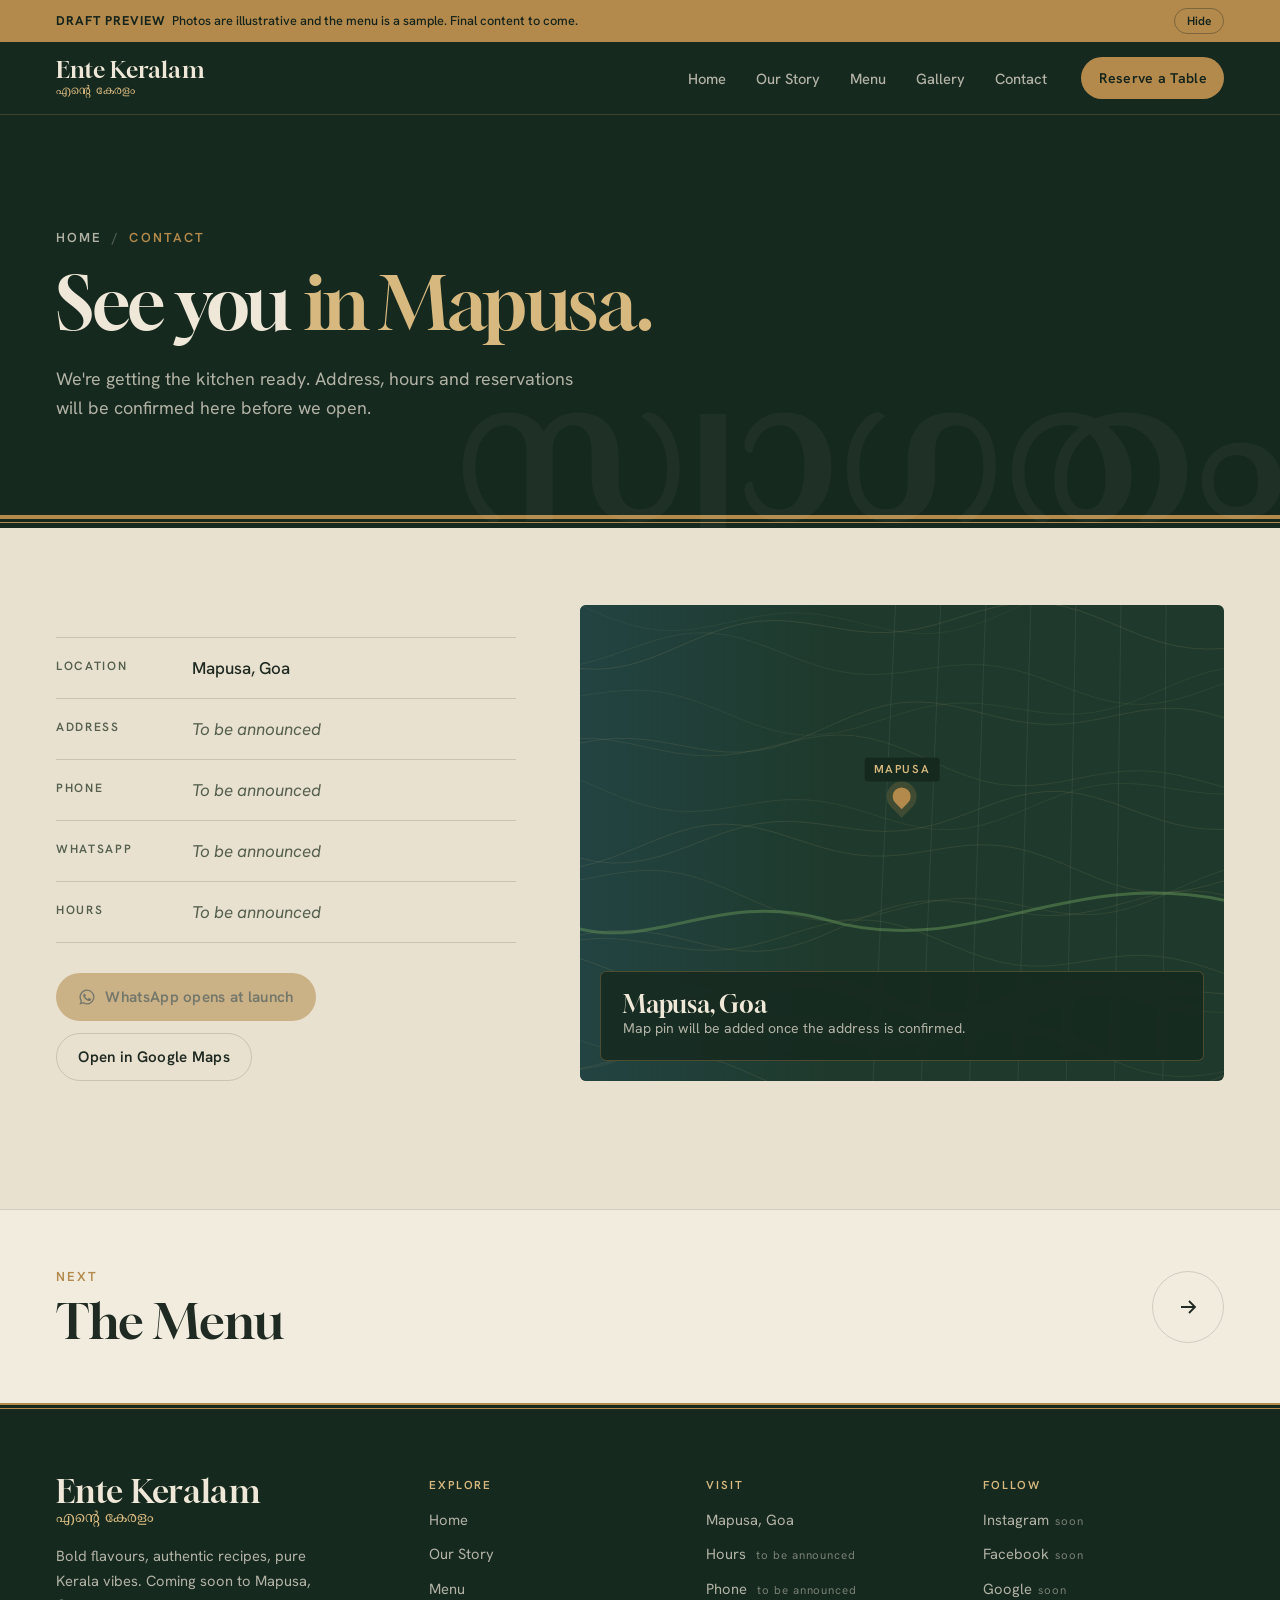
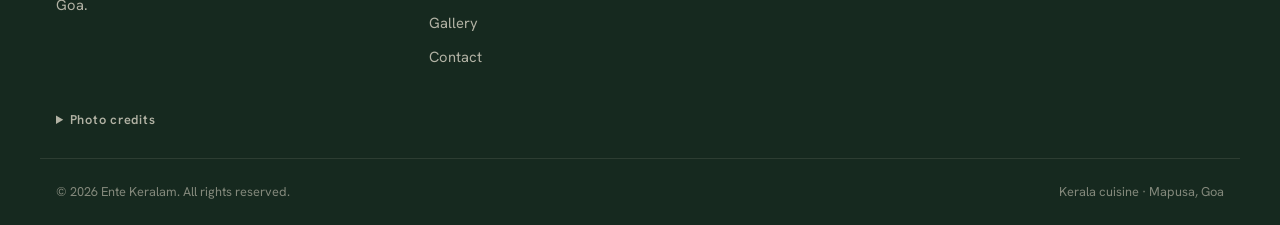
==== contact.html @ 2eb72362 "Split site into separate pages: Home, Story, Menu, Gallery, Contact Follows the navigation in the br" ====
<!doctype html>
<html lang="en">
<head>
<meta charset="utf-8">
<meta name="viewport" content="width=device-width, initial-scale=1, viewport-fit=cover">
<title>Contact · Ente Keralam</title>
<meta name="description" content="Find Ente Keralam in Mapusa, Goa. Address, opening hours and reservations coming soon.">
<meta property="og:title" content="Contact · Ente Keralam">
<meta property="og:description" content="Find Ente Keralam in Mapusa, Goa. Address, opening hours and reservations coming soon.">
<meta property="og:type" content="website">
<meta name="theme-color" content="#16291f">
<link rel="icon" href="data:image/svg+xml,%3Csvg xmlns='http://www.w3.org/2000/svg' viewBox='0 0 64 64'%3E%3Crect width='64' height='64' rx='14' fill='%2316291f'/%3E%3Cpath d='M32 12c5 7 8 12 8 17a8 8 0 0 1-16 0c0-5 3-10 8-17z' fill='%23d7b97f'/%3E%3Crect x='18' y='44' width='28' height='4' rx='2' fill='%23b38a4c'/%3E%3Crect x='24' y='50' width='16' height='3' rx='1.5' fill='%23b38a4c'/%3E%3C/svg%3E">
<link rel="preconnect" href="https://fonts.googleapis.com">
<link rel="preconnect" href="https://fonts.gstatic.com" crossorigin>
<link rel="stylesheet" href="https://fonts.googleapis.com/css2?family=Gloock&family=Hanken+Grotesk:ital,wght@0,400;0,500;0,600;1,400&family=Noto+Serif+Malayalam:wght@400;600&display=swap">

<link rel="stylesheet" href="assets/css/styles.css">
</head>
<body>
<a class="skip" href="#main">Skip to content</a>

<div class="draft-bar" id="draft-bar" hidden>
  <div class="wrap">
    <p><b>Draft preview</b>Photos are illustrative and the menu is a sample. Final content to come.</p>
    <button type="button" id="draft-close">Hide</button>
  </div>
</div>

<header class="site-header">
  <nav class="wrap nav" aria-label="Main">
    <a class="brand" href="index.html" aria-label="Ente Keralam, home">
      <span class="brand-en">Ente Keralam</span>
      <span class="brand-ml" lang="ml">എന്റെ കേരളം</span>
    </a>
    <button class="menu-toggle" type="button" aria-expanded="false" aria-controls="nav-panel" aria-label="Open menu"><span></span></button>
    <div class="nav-panel" id="nav-panel">
      <ul class="nav-links">
        <li><a href="index.html">Home</a></li>
        <li><a href="story.html">Our Story</a></li>
        <li><a href="menu.html">Menu</a></li>
        <li><a href="gallery.html">Gallery</a></li>
        <li><a href="contact.html" aria-current="page">Contact</a></li>
      </ul>
      <a class="btn btn-brass nav-cta js-reserve" href="contact.html">Reserve a Table</a>
    </div>
  </nav>
</header>

<main id="main">

<section class="page-hero" aria-labelledby="page-title">
  <div class="wrap">
    <nav class="crumbs" aria-label="Breadcrumb"><a href="index.html">Home</a><span aria-hidden="true">/</span><span>Contact</span></nav>
    <h1 id="page-title">See you <em>in Mapusa.</em></h1>
    <p class="lede">We're getting the kitchen ready. Address, hours and reservations will be confirmed here before we open.</p>
  </div>
  <div class="ml-mark" aria-hidden="true" lang="ml">സ്വാഗതം</div>
  <div class="kasavu" aria-hidden="true"></div>
</section>

<!-- ================= CONTACT ================= -->
<section class="section menu tight-top" id="contact" aria-labelledby="contact-title">
  <div class="wrap contact-grid">
    <div class="contact-copy reveal">
      <h2 id="contact-title" class="sr-only">Contact details</h2>
      <ul class="facts">
        <li><span class="k">Location</span><span class="v">Mapusa, Goa</span></li>
        <li><span class="k">Address</span><span class="v" data-site="address"></span></li>
        <li><span class="k">Phone</span><span class="v" data-site="phone"></span></li>
        <li><span class="k">WhatsApp</span><span class="v" data-site="whatsappDisplay"></span></li>
        <li><span class="k">Hours</span><span class="v" data-site="hours"></span></li>
      </ul>
      <div class="contact-actions">
        <a class="btn btn-brass" id="wa-btn" href="#contact">
          <svg viewBox="0 0 24 24" fill="currentColor" aria-hidden="true"><path d="M12 2a10 10 0 0 0-8.6 15.1L2 22l5-1.3A10 10 0 1 0 12 2Zm0 18.2a8.2 8.2 0 0 1-4.2-1.2l-.3-.2-3 .8.8-2.9-.2-.3A8.2 8.2 0 1 1 12 20.2Zm4.5-6.1c-.2-.1-1.5-.7-1.7-.8s-.4-.1-.6.1-.7.8-.8 1-.3.2-.5.1a6.7 6.7 0 0 1-3.3-2.9c-.3-.4.3-.4.7-1.4.1-.2 0-.3 0-.4l-.8-1.8c-.2-.5-.4-.4-.6-.4h-.5a1 1 0 0 0-.7.3 3 3 0 0 0-.9 2.2 5.2 5.2 0 0 0 1.1 2.7 11.8 11.8 0 0 0 4.5 4c1.7.7 2.4.8 3.2.6a2.8 2.8 0 0 0 1.8-1.3 2.3 2.3 0 0 0 .2-1.3c-.1-.1-.3-.2-.6-.3Z"/></svg>
          <span id="wa-label">WhatsApp</span></a>
        <a class="btn btn-ink" id="maps-btn" href="#" target="_blank" rel="noopener">Open in Google Maps</a>
      </div>
    </div>

    <div class="map reveal" aria-label="Map placeholder for Mapusa, Goa">
      <canvas id="map-canvas" aria-hidden="true"></canvas>
      <div class="pin" aria-hidden="true"><span>Mapusa</span><i></i></div>
      <div class="map-card">
        <div>
          <h3>Mapusa, Goa</h3>
          <p>Map pin will be added once the address is confirmed.</p>
        </div>
      </div>
    </div>
  </div>
</section>

<nav class="next-page" aria-label="Next page">
  <div class="wrap"><a href="menu.html"><span><small>Next</small><strong>The Menu</strong></span><span class="arrow"><svg viewBox="0 0 24 24" fill="none" stroke="currentColor" stroke-width="1.8" aria-hidden="true"><path d="M5 12h14M13 6l6 6-6 6"/></svg></span></a></div>
</nav>

</main>

<nav class="action-bar" aria-label="Quick actions">
  <a href="menu.html"><svg viewBox="0 0 24 24" fill="none" stroke="currentColor" stroke-width="1.7" aria-hidden="true"><path d="M5 4h14v16H5zM9 8h6M9 12h6M9 16h4"/></svg>Menu</a>
  <a id="ab-maps" href="contact.html" target="_blank" rel="noopener"><svg viewBox="0 0 24 24" fill="none" stroke="currentColor" stroke-width="1.7" aria-hidden="true"><path d="M12 21s7-6.2 7-12a7 7 0 0 0-14 0c0 5.8 7 12 7 12z"/><circle cx="12" cy="9" r="2.5"/></svg>Directions</a>
  <a id="ab-reserve" class="primary" href="contact.html"><svg viewBox="0 0 24 24" fill="none" stroke="currentColor" stroke-width="1.7" aria-hidden="true"><path d="M7 3v3M17 3v3M4 8h16M5 5h14v15H5z"/></svg>Reserve</a>
</nav>

<!-- ================= FOOTER ================= -->
<footer class="footer">
  <div class="kasavu thin" aria-hidden="true"></div>
  <div class="wrap footer-grid">
    <div class="footer-brand">
      <span class="brand"><span class="brand-en">Ente Keralam</span><span class="brand-ml" lang="ml">എന്റെ കേരളം</span></span>
      <p class="tagline">Bold flavours, authentic recipes, pure Kerala vibes. Coming soon to Mapusa, Goa.</p>
    </div>
    <div>
      <h4>Explore</h4>
      <ul>
        <li><a href="index.html">Home</a></li>
        <li><a href="story.html">Our Story</a></li>
        <li><a href="menu.html">Menu</a></li>
        <li><a href="gallery.html">Gallery</a></li>
        <li><a href="contact.html">Contact</a></li>
      </ul>
    </div>
    <div>
      <h4>Visit</h4>
      <ul>
        <li>Mapusa, Goa</li>
        <li data-site="hoursShort"></li>
        <li data-site="phoneShort"></li>
      </ul>
    </div>
    <div>
      <h4>Follow</h4>
      <ul id="social-list"></ul>
    </div>
  </div>
  <div class="wrap">
    <details class="credits">
      <summary>Photo credits</summary>
      <p>Photographs from Wikimedia Commons, used under the licences shown. They illustrate Kerala cuisine and are not photographs of Ente Keralam's own food or premises.</p>
      <ul id="credits-list"></ul>
    </details>
  </div>
  <div class="wrap footer-base">
    <span>© <span id="year"></span> Ente Keralam. All rights reserved.</span>
    <span>Kerala cuisine · Mapusa, Goa</span>
  </div>
</footer>

<script src="assets/js/content.js"></script>
<script src="assets/js/main.js"></script>
</body>
</html>
---- assets/css/styles.css ----
/* Ente Keralam — shared styles for every page */
/* Base reset */
html{-webkit-text-size-adjust:100%;text-size-adjust:100%}
body{margin:0}
[hidden]{display:none!important}
img{max-width:100%;height:auto}

/* Layout concept: a kasavu-bordered ledger — deep forest bands bookend coconut-cream editorial pages,
   gold kasavu stripes mark every threshold, Malayalam script carries the brand voice. */
:root{
  --forest:#16291f;      /* deep forest, used for bands in both themes */
  --forest-2:#1f3a2c;
  --leaf:#3e6a3c;        /* banana leaf */
  --brass:#b38a4c;       /* antique brass / kasavu gold */
  --brass-soft:#d7b97f;
  --teak:#5b3d29;        /* wooden craftsmanship */
  --paper:#f2ecdf;       /* coconut cream */
  --paper-2:#e9e1cf;
  --ink:#1f2a22;
  --ink-soft:#56604f;
  --line:rgba(31,42,34,.16);
  --on-forest:#efe8d8;
  --on-forest-soft:rgba(239,232,216,.72);
  --card:#f8f4ea;

  --f-display:"Gloock","Iowan Old Style","Palatino Linotype",Georgia,serif;
  --f-body:"Hanken Grotesk","Segoe UI",system-ui,-apple-system,sans-serif;
  --f-ml:"Noto Serif Malayalam","Manjari","Kartika",serif;

  --s-1:clamp(2.6rem,6.4vw,5.6rem);  /* hero */
  --s-2:clamp(2rem,4.2vw,3.4rem);    /* section title */
  --s-3:clamp(1.3rem,2vw,1.6rem);    /* sub title */
  --s-body:1.0625rem;
  --s-small:.8125rem;

  --gutter:max(16px,env(safe-area-inset-left,0px));
  --gutter-r:max(16px,env(safe-area-inset-right,0px));
  --wrap:1200px;
  --ease:cubic-bezier(.2,.7,.2,1);
}
@media (prefers-color-scheme:dark){
  :root:not([data-theme="light"]){
    --forest:#0f1d16; --forest-2:#17291f; --leaf:#5f8c55; --brass:#c9a265; --brass-soft:#e0c48e; --teak:#c39a78;
    --paper:#141a15; --paper-2:#1a221b; --ink:#ece5d4; --ink-soft:#a8ad9c; --line:rgba(236,229,212,.14);
    --on-forest:#efe8d8; --on-forest-soft:rgba(239,232,216,.7); --card:#1b231c; color-scheme:dark;
  }
}
:root[data-theme="dark"]{
  --forest:#0f1d16; --forest-2:#17291f; --leaf:#5f8c55; --brass:#c9a265; --brass-soft:#e0c48e; --teak:#c39a78;
  --paper:#141a15; --paper-2:#1a221b; --ink:#ece5d4; --ink-soft:#a8ad9c; --line:rgba(236,229,212,.14);
  --on-forest:#efe8d8; --on-forest-soft:rgba(239,232,216,.7); --card:#1b231c; color-scheme:dark;
}

*,*::before,*::after{box-sizing:border-box}
html{scroll-behavior:smooth;scroll-padding-top:84px}
body{background:var(--paper);color:var(--ink);font-family:var(--f-body);font-size:var(--s-body);line-height:1.65;-webkit-font-smoothing:antialiased;overflow-x:hidden}
body::before{content:"";position:fixed;inset:0 0 auto;height:env(safe-area-inset-top,0px);z-index:60;background:var(--forest)}
h1,h2,h3{font-family:var(--f-display);font-weight:400;line-height:1.05;margin:0;text-wrap:balance;letter-spacing:-.01em}
p{margin:0}
a{color:inherit}
img{display:block;max-width:100%}
:focus-visible{outline:2px solid var(--brass);outline-offset:3px;border-radius:2px}
.wrap{max-width:var(--wrap);margin-inline:auto;padding-left:var(--gutter);padding-right:var(--gutter-r)}
.ml{font-family:var(--f-ml)}
.eyebrow{font-size:var(--s-small);letter-spacing:.16em;text-transform:uppercase;font-weight:600;color:var(--brass)}
.skip{position:absolute;left:-999px;top:8px;background:var(--brass);color:var(--forest);padding:8px 14px;z-index:100}
.skip:focus{left:16px}

/* Kasavu: the gold border of Kerala's handwoven mundu, used as the threshold device */
.kasavu{height:16px;background:
  linear-gradient(to bottom,transparent 0 3px,var(--brass) 3px 7px,transparent 7px 10px,var(--brass) 10px 11px,transparent 11px)}
.kasavu.thin{height:8px;background:linear-gradient(to bottom,var(--brass) 0 2px,transparent 2px 5px,var(--brass) 5px 6px,transparent 6px)}

/* Buttons */
.btn{display:inline-flex;align-items:center;gap:.6em;min-height:48px;padding:.75em 1.4em;border-radius:999px;font:600 .95rem/1 var(--f-body);letter-spacing:.02em;text-decoration:none;border:1px solid transparent;cursor:pointer;transition:background .25s var(--ease),color .25s var(--ease),border-color .25s var(--ease),transform .25s var(--ease)}
.btn svg{width:18px;height:18px;flex:none}
.btn-brass{background:var(--brass);color:#14231b}
.btn-brass:hover{background:var(--brass-soft)}
.btn-ghost{border-color:rgba(239,232,216,.38);color:var(--on-forest)}
.btn-ghost:hover{border-color:var(--brass-soft);color:var(--brass-soft)}
.btn-ink{border-color:var(--line);color:var(--ink)}
.btn-ink:hover{border-color:var(--brass);color:var(--brass)}
.btn:active{transform:translateY(1px)}

/* ---------- Header ---------- */
.site-header{position:sticky;top:env(safe-area-inset-top,0px);z-index:50;background:var(--forest);color:var(--on-forest);border-bottom:1px solid rgba(179,138,76,.25)}
.nav{display:flex;align-items:center;justify-content:space-between;gap:24px;min-height:72px}
.brand{display:flex;flex-direction:column;text-decoration:none;line-height:1}
.brand-en{font-family:var(--f-display);font-size:1.45rem;letter-spacing:.01em}
.brand-ml{font-family:var(--f-ml);font-size:.72rem;color:var(--brass-soft);margin-top:5px;letter-spacing:.02em}
.nav-links{display:flex;align-items:center;gap:30px;list-style:none;margin:0;padding:0}
.nav-links a{text-decoration:none;font-size:.92rem;font-weight:500;color:var(--on-forest-soft);position:relative;padding-block:6px;transition:color .2s}
.nav-links a::after{content:"";position:absolute;left:0;right:0;bottom:0;height:1px;background:var(--brass);transform:scaleX(0);transform-origin:left;transition:transform .3s var(--ease)}
.nav-links a:hover,.nav-links a[aria-current="true"]{color:var(--on-forest)}
.nav-links a:hover::after,.nav-links a[aria-current="true"]::after{transform:scaleX(1)}
.nav-cta{min-height:42px;padding:.6em 1.15em;font-size:.88rem}
.menu-toggle{display:none;background:none;border:1px solid rgba(239,232,216,.3);color:var(--on-forest);width:46px;height:46px;border-radius:50%;cursor:pointer;align-items:center;justify-content:center}
.menu-toggle span,.menu-toggle span::before,.menu-toggle span::after{display:block;width:18px;height:1.5px;background:currentColor;position:relative;transition:transform .3s var(--ease),background .2s}
.menu-toggle span::before,.menu-toggle span::after{content:"";position:absolute;left:0}
.menu-toggle span::before{top:-6px}.menu-toggle span::after{top:6px}
.menu-toggle[aria-expanded="true"] span{background:transparent}
.menu-toggle[aria-expanded="true"] span::before{transform:translateY(6px) rotate(45deg)}
.menu-toggle[aria-expanded="true"] span::after{transform:translateY(-6px) rotate(-45deg)}

@media (max-width:900px){
  .menu-toggle{display:inline-flex}
  .nav-panel{position:fixed;inset:calc(72px + env(safe-area-inset-top,0px)) 0 auto 0;background:var(--forest);padding:12px var(--gutter-r) 28px var(--gutter);border-bottom:1px solid rgba(179,138,76,.3);transform:translateY(-8px);opacity:0;visibility:hidden;transition:opacity .25s var(--ease),transform .25s var(--ease),visibility 0s .25s}
  .nav-panel.open{opacity:1;transform:none;visibility:visible;transition:opacity .25s var(--ease),transform .25s var(--ease)}
  .nav-links{flex-direction:column;align-items:stretch;gap:0}
  .nav-links a{display:block;font-family:var(--f-display);font-size:1.6rem;color:var(--on-forest);padding-block:12px;border-bottom:1px solid rgba(239,232,216,.1)}
  .nav-links a::after{display:none}
  .nav-panel .nav-cta{margin-top:20px;width:100%;justify-content:center;min-height:52px;font-size:1rem}
}
@media (min-width:901px){.nav-panel{display:flex;align-items:center;gap:34px}}

/* ---------- Photo plates (art-directed placeholders → real photos) ---------- */
.photo{position:relative;overflow:hidden;background:var(--tone,var(--forest-2));isolation:isolate;max-width:100%}
.photo img{width:100%;height:100%;object-fit:cover;transition:transform 1.2s var(--ease)}
.photo.is-plate::before{content:"";position:absolute;inset:0;z-index:-1;background:
  radial-gradient(120% 90% at var(--lx,30%) var(--ly,25%),rgba(255,236,200,.28),transparent 55%),
  radial-gradient(90% 80% at 85% 100%,rgba(0,0,0,.35),transparent 60%),
  var(--tone,var(--forest-2))}
.photo.is-plate::after{content:"";position:absolute;inset:0;z-index:-1;opacity:.35;mix-blend-mode:overlay;background-image:url("data:image/svg+xml,%3Csvg xmlns='http://www.w3.org/2000/svg' width='180' height='180'%3E%3Cfilter id='n'%3E%3CfeTurbulence type='fractalNoise' baseFrequency='.8' numOctaves='3' stitchTiles='stitch'/%3E%3C/filter%3E%3Crect width='100%25' height='100%25' filter='url(%23n)'/%3E%3C/svg%3E")}
.plate-label{position:absolute;inset:auto 0 0 0;padding:14px 16px;display:flex;flex-direction:column;gap:2px;color:rgba(250,244,230,.92);background:linear-gradient(to top,rgba(10,16,12,.55),transparent)}
.plate-label b{font:600 .66rem/1.2 var(--f-body);letter-spacing:.18em;text-transform:uppercase;color:var(--brass-soft)}
.plate-label span{font-size:.84rem;line-height:1.35;max-width:34ch}
.plate-mark{position:absolute;top:14px;left:16px;font-family:var(--f-ml);font-size:clamp(1.8rem,5vw,3rem);color:rgba(250,240,215,.16);line-height:1}
.t-leaf{--tone:#2f5a2e}.t-curry{--tone:#9a6a22}.t-brass{--tone:#7a5a2c}.t-teak{--tone:#4a2f1f}.t-sea{--tone:#24474a}.t-rice{--tone:#a39675}.t-ember{--tone:#7c3b1e}.t-night{--tone:#1b2c22}

/* ---------- Hero ---------- */
.hero{background:var(--forest);color:var(--on-forest);position:relative;overflow:hidden}
.hero-grid{display:grid;grid-template-columns:1.05fr .95fr;gap:clamp(32px,5vw,72px);align-items:center;padding-block:clamp(48px,8vw,104px) clamp(56px,8vw,96px)}
.hero-copy{min-width:0;position:relative;z-index:2}
.status{display:inline-flex;align-items:center;gap:10px;padding:8px 14px 8px 12px;border:1px solid rgba(179,138,76,.45);border-radius:999px;font-size:.8rem;letter-spacing:.12em;text-transform:uppercase;font-weight:600;color:var(--brass-soft)}
.flame{width:8px;height:8px;border-radius:50%;background:var(--brass-soft);box-shadow:0 0 0 0 rgba(215,185,127,.6);animation:flicker 2.6s ease-in-out infinite}
@keyframes flicker{0%,100%{box-shadow:0 0 0 0 rgba(215,185,127,.55)}50%{box-shadow:0 0 0 7px rgba(215,185,127,0)}}
.hero h1{font-size:var(--s-1);margin-top:28px;letter-spacing:-.02em}
.hero h1 em{font-style:normal;color:var(--brass-soft);display:block}
.hero-lede{margin-top:24px;font-size:clamp(1.05rem,1.4vw,1.2rem);color:var(--on-forest-soft);max-width:44ch}
.hero-ctas{display:flex;flex-wrap:wrap;gap:12px;margin-top:34px}
.hero-ml{position:absolute;right:-.06em;bottom:-.18em;font-family:var(--f-ml);font-weight:600;font-size:clamp(5rem,17vw,15rem);line-height:1;color:rgba(239,232,216,.04);white-space:nowrap;pointer-events:none;z-index:1;user-select:none}
.hero-art{position:relative;min-width:0;z-index:2;padding-bottom:12%}
.hero-art .main{aspect-ratio:4/5;border-radius:999px 999px 6px 6px;box-shadow:0 30px 60px -30px rgba(0,0,0,.6)}
.arch-line{position:absolute;inset:-12px -12px calc(12% - 12px) -12px;border:1px solid rgba(179,138,76,.5);border-radius:999px 999px 10px 10px;pointer-events:none}
.hero-art .inset{position:absolute;left:-14%;bottom:0;width:46%;aspect-ratio:1;border-radius:50%;border:6px solid var(--forest);box-shadow:0 20px 40px -20px rgba(0,0,0,.6)}
.hero-art .inset .plate-label{padding:10px 12px 22%;text-align:center;align-items:center;background:none}
.hero-art .inset .plate-label span{font-size:.74rem}
.hero-note{display:flex;gap:28px;flex-wrap:wrap;margin-top:44px;padding-top:22px;border-top:1px solid rgba(239,232,216,.12);font-size:.88rem;color:var(--on-forest-soft)}
.hero-note strong{display:block;font-weight:600;color:var(--on-forest);font-size:.95rem}

/* ---------- Launch band ---------- */
.band{background:var(--forest-2);color:var(--on-forest)}
.band .wrap{display:flex;flex-wrap:wrap;align-items:baseline;justify-content:space-between;gap:12px 32px;padding-block:26px}
.band p{font-family:var(--f-display);font-size:clamp(1.25rem,2.4vw,1.9rem);line-height:1.2}
.band p span{color:var(--brass-soft)}
.band small{font-size:.8rem;letter-spacing:.16em;text-transform:uppercase;color:var(--on-forest-soft)}

/* ---------- Sections ---------- */
section{position:relative}
.section{padding-block:clamp(72px,10vw,136px)}
.section-head{display:grid;grid-template-columns:minmax(0,1fr) minmax(0,1fr);gap:20px 48px;align-items:end;margin-bottom:clamp(36px,5vw,64px)}
.section-head h2{font-size:var(--s-2);margin-top:14px}
.section-head p{color:var(--ink-soft);max-width:50ch}

/* Story */
.story-grid{display:grid;grid-template-columns:minmax(0,5fr) minmax(0,6fr);gap:clamp(32px,6vw,96px);align-items:start}
.story-art{position:relative}
.story-art .tall{aspect-ratio:3/4;border-radius:4px}
.story-art .small{position:absolute;right:-10%;bottom:-8%;width:52%;aspect-ratio:1;border-radius:4px;border:8px solid var(--paper)}
.story-copy{min-width:0;padding-top:clamp(0px,3vw,40px)}
.meaning{display:grid;grid-template-columns:auto 1fr;gap:6px 22px;align-items:baseline;padding:22px 0;border-block:1px solid var(--line);margin-block:28px 32px}
.meaning .ml{font-size:clamp(1.8rem,3.4vw,2.6rem);color:var(--leaf);line-height:1.3;grid-row:span 2}
.meaning .pron{font-family:var(--f-display);font-size:1.25rem}
.meaning .gloss{font-size:.9rem;color:var(--ink-soft)}
.story-copy h2{font-size:var(--s-2);margin-top:14px}
.story-copy .lead{font-family:var(--f-display);font-size:clamp(1.25rem,1.9vw,1.55rem);line-height:1.35;max-width:32ch}
.story-copy p + p{margin-top:16px}
.story-copy .body{color:var(--ink-soft);max-width:58ch}
.pending{display:flex;gap:12px;align-items:flex-start;margin-top:30px;padding:16px 18px;background:var(--paper-2);border-radius:6px;font-size:.9rem;color:var(--ink-soft);max-width:58ch}
.pending::before{content:"";flex:none;width:8px;height:8px;margin-top:8px;border-radius:50%;background:var(--brass)}

/* Menu */
.menu{background:var(--paper-2)}
.notice{display:inline-flex;align-items:center;gap:10px;font-size:.82rem;font-weight:600;letter-spacing:.06em;color:var(--teak);border:1px dashed color-mix(in srgb,var(--teak) 55%,transparent);border-radius:999px;padding:7px 14px;margin-top:18px}
.tabs{display:flex;gap:6px;overflow-x:auto;scrollbar-width:none;padding-bottom:2px;margin-bottom:36px;border-bottom:1px solid var(--line)}
.tabs::-webkit-scrollbar{display:none}
.tab{flex:none;background:none;border:0;border-bottom:2px solid transparent;margin-bottom:-1px;padding:12px 16px 14px;font:500 1rem/1 var(--f-body);color:var(--ink-soft);cursor:pointer;transition:color .2s,border-color .2s;white-space:nowrap}
.tab:hover{color:var(--ink)}
.tab[aria-selected="true"]{color:var(--ink);border-bottom-color:var(--brass);font-weight:600}
.tab-intro{font-family:var(--f-display);font-size:var(--s-3);margin-bottom:24px;max-width:46ch}
.dish-grid{display:grid;grid-template-columns:repeat(3,minmax(0,1fr));gap:clamp(16px,2.4vw,28px)}
.dish{background:var(--card);border-radius:6px;overflow:hidden;display:flex;flex-direction:column;transition:transform .4s var(--ease),box-shadow .4s var(--ease)}
.dish:hover{transform:translateY(-4px);box-shadow:0 24px 40px -28px rgba(30,25,15,.45)}
.dish:hover .photo img{transform:scale(1.04)}
.dish .photo{aspect-ratio:4/3}
.dish .plate-label span{font-size:.78rem}
.dish-body{padding:20px 22px 22px;display:flex;flex-direction:column;gap:8px;flex:1}
.dish-top{display:flex;justify-content:space-between;align-items:baseline;gap:12px}
.dish h3{font-size:1.35rem}
.price{font-variant-numeric:tabular-nums;font-weight:600;color:var(--teak);white-space:nowrap}
.dish p{font-size:.94rem;color:var(--ink-soft)}
.tags{display:flex;gap:6px;flex-wrap:wrap;margin-top:auto;padding-top:10px}
.tag{font-size:.7rem;font-weight:600;letter-spacing:.1em;text-transform:uppercase;padding:4px 9px;border-radius:999px;border:1px solid var(--line);color:var(--ink-soft)}
.tag.sample{border-color:color-mix(in srgb,var(--brass) 60%,transparent);color:var(--teak)}
.tag.veg{color:var(--leaf);border-color:color-mix(in srgb,var(--leaf) 50%,transparent)}
.menu-foot{display:flex;flex-wrap:wrap;gap:16px 28px;align-items:center;justify-content:space-between;margin-top:44px;padding-top:24px;border-top:1px solid var(--line);font-size:.92rem;color:var(--ink-soft)}

/* Experience */
.exp{background:var(--forest);color:var(--on-forest)}
.exp .section-head p{color:var(--on-forest-soft)}
.exp-grid{display:grid;grid-template-columns:repeat(12,minmax(0,1fr));gap:clamp(16px,2.4vw,28px)}
.exp-item{grid-column:span 3;display:flex;flex-direction:column;gap:18px;min-width:0}
.exp-item:nth-child(even){margin-top:clamp(0px,6vw,72px)}
.exp-item .photo{aspect-ratio:3/4;border-radius:4px}
.exp-item h3{font-size:1.45rem;color:var(--on-forest)}
.exp-item p{font-size:.95rem;color:var(--on-forest-soft)}
.exp-item .ml{font-size:.95rem;color:var(--brass-soft);display:block;margin-bottom:4px}

/* Gallery */
.gallery-grid{display:grid;grid-template-columns:repeat(6,minmax(0,1fr));grid-auto-rows:clamp(120px,15vw,200px);gap:clamp(10px,1.4vw,16px)}
.g{border-radius:4px;cursor:default}
.g.has-img{cursor:zoom-in}
.g .photo{width:100%;height:100%}
.g:hover .photo img{transform:scale(1.04)}
.g1{grid-column:span 3;grid-row:span 2}.g2{grid-column:span 3}.g3{grid-column:span 2}.g4{grid-column:span 1}
.g5{grid-column:span 2;grid-row:span 2}.g6{grid-column:span 2}.g7{grid-column:span 2;grid-row:span 2}.g8{grid-column:span 2}
.g button{all:unset;cursor:zoom-in;display:block;width:100%;height:100%;border-radius:4px;overflow:hidden}
.g button:focus-visible{outline:2px solid var(--brass);outline-offset:3px}
.lightbox{position:fixed;inset:0;z-index:90;background:rgba(10,16,12,.92);display:flex;align-items:center;justify-content:center;padding:max(24px,env(safe-area-inset-top,0px)) max(16px,env(safe-area-inset-right,0px)) max(24px,env(safe-area-inset-bottom,0px)) max(16px,env(safe-area-inset-left,0px))}
.lightbox img{max-height:86vh;width:auto;border-radius:4px}
.lightbox-close{position:absolute;top:calc(16px + env(safe-area-inset-top,0px));right:calc(16px + env(safe-area-inset-right,0px));background:none;border:1px solid rgba(255,255,255,.35);color:#fff;border-radius:999px;padding:10px 16px;cursor:pointer;font:600 .85rem var(--f-body)}

/* Contact */
.contact-grid{display:grid;grid-template-columns:minmax(0,5fr) minmax(0,7fr);gap:clamp(28px,5vw,72px);align-items:stretch}
.contact-copy h2{font-size:var(--s-2);margin-top:14px}
.contact-copy>p{color:var(--ink-soft);margin-top:18px;max-width:44ch}
.facts{list-style:none;margin:32px 0 0;padding:0;display:grid}
.facts li{display:grid;grid-template-columns:120px minmax(0,1fr);gap:16px;padding:16px 0;border-top:1px solid var(--line)}
.facts li:last-child{border-bottom:1px solid var(--line)}
.facts dt,.facts .k{font-size:.75rem;letter-spacing:.14em;text-transform:uppercase;font-weight:600;color:var(--ink-soft);padding-top:3px}
.facts .v{font-weight:500}
.facts .tba{color:var(--ink-soft);font-weight:400;font-style:italic}
.contact-actions{display:flex;flex-wrap:wrap;gap:12px;margin-top:30px}
.contact-actions .btn-brass{color:#14231b}
.map{position:relative;border-radius:6px;overflow:hidden;min-height:380px;background:var(--forest-2);color:var(--on-forest);display:flex;flex-direction:column;justify-content:flex-end}
.map canvas{position:absolute;inset:0;width:100%;height:100%}
.map-card{position:relative;margin:20px;padding:20px 22px;background:color-mix(in srgb,var(--forest) 88%,transparent);backdrop-filter:blur(4px);border:1px solid rgba(179,138,76,.35);border-radius:6px;display:flex;flex-wrap:wrap;gap:14px 24px;align-items:center;justify-content:space-between}
.map-card h3{font-size:1.5rem}
.map-card p{font-size:.88rem;color:var(--on-forest-soft)}
.pin{position:absolute;left:50%;top:42%;transform:translate(-50%,-100%);display:flex;flex-direction:column;align-items:center;gap:6px;pointer-events:none}
.pin i{width:18px;height:18px;border-radius:50% 50% 50% 0;transform:rotate(-45deg);background:var(--brass);box-shadow:0 0 0 6px rgba(179,138,76,.22)}
.pin span{font:600 .72rem/1 var(--f-body);letter-spacing:.14em;text-transform:uppercase;background:var(--forest);padding:6px 9px;border-radius:3px;color:var(--brass-soft)}

/* Footer */
.footer{background:var(--forest);color:var(--on-forest-soft);font-size:.92rem}
.footer-grid{display:grid;grid-template-columns:minmax(0,1.4fr) repeat(3,minmax(0,1fr));gap:36px;padding-block:64px 40px}
.footer .brand-en{font-size:2rem;color:var(--on-forest)}
.footer .brand-ml{font-size:.9rem}
.footer h4{margin:0 0 14px;font-size:.72rem;letter-spacing:.16em;text-transform:uppercase;color:var(--brass-soft);font-weight:600}
.footer ul{list-style:none;margin:0;padding:0;display:grid;gap:10px}
.footer a{text-decoration:none;transition:color .2s}
.footer a:hover{color:var(--on-forest)}
.footer .tagline{margin-top:18px;max-width:34ch}
.soon{font-size:.72rem;letter-spacing:.08em;color:rgba(239,232,216,.45);margin-left:6px}
.credits{padding-block:0 28px;font-size:.8rem;color:rgba(239,232,216,.55)}
.credits summary{cursor:pointer;color:var(--on-forest-soft);font-weight:600;letter-spacing:.06em;width:max-content;max-width:100%}
.credits summary:hover{color:var(--on-forest)}
.credits p{margin-top:12px;max-width:70ch}
.credits ul{list-style:none;margin:12px 0 0;padding:0;columns:2 320px;column-gap:32px}
.credits li{break-inside:avoid;padding-block:3px;overflow-wrap:anywhere}
.credits a{text-decoration:underline;text-decoration-color:rgba(239,232,216,.25);text-underline-offset:2px}
.footer-base{display:flex;flex-wrap:wrap;gap:12px 24px;justify-content:space-between;padding-block:22px;border-top:1px solid rgba(239,232,216,.1);font-size:.8rem;color:rgba(239,232,216,.5)}


/* Draft ribbon (turn off with SITE.draft = false) */
.draft-bar{background:var(--brass);color:#14231b;font-size:.8rem;font-weight:500}
.draft-bar .wrap{display:flex;align-items:center;justify-content:space-between;gap:12px;padding-block:8px}
.draft-bar b{font-weight:700;letter-spacing:.08em;text-transform:uppercase;margin-right:6px}
.draft-bar button{flex:none;background:none;border:1px solid rgba(20,35,27,.35);border-radius:999px;padding:4px 12px;font:600 .75rem var(--f-body);color:inherit;cursor:pointer}

/* Dish-name marquee */
.marquee{background:var(--forest);color:var(--on-forest);overflow:hidden;border-top:1px solid rgba(239,232,216,.08);padding-block:18px}
.marquee-track{display:flex;width:max-content;animation:marquee 60s linear infinite}
.marquee:hover .marquee-track{animation-play-state:paused}
.marquee-group{display:flex;align-items:baseline;flex:none}
.marquee-group span{font-family:var(--f-display);font-size:clamp(1.15rem,2vw,1.5rem);padding-inline:22px;white-space:nowrap}
.marquee-group .ml{font-family:var(--f-ml);color:var(--brass-soft);font-size:clamp(1rem,1.7vw,1.25rem)}
.marquee-group i{width:6px;height:6px;border-radius:50%;background:var(--brass);align-self:center;flex:none}
@keyframes marquee{to{transform:translateX(-50%)}}

/* Menu toolbar + veg filter */
.menu-bar{display:flex;align-items:flex-end;gap:16px 24px;flex-wrap:wrap;border-bottom:1px solid var(--line);margin-bottom:36px}
.menu-bar .tabs{border-bottom:0;margin-bottom:0;flex:1 1 420px;min-width:0}
.veg-toggle{display:inline-flex;align-items:center;gap:10px;padding:10px 0 14px;font-size:.9rem;font-weight:500;color:var(--ink-soft);cursor:pointer;user-select:none}
.veg-toggle input{position:absolute;opacity:0;pointer-events:none}
.veg-toggle .sw{width:40px;height:22px;border-radius:999px;background:var(--line);position:relative;transition:background .25s var(--ease);flex:none}
.veg-toggle .sw::after{content:"";position:absolute;top:3px;left:3px;width:16px;height:16px;border-radius:50%;background:var(--card);box-shadow:0 1px 3px rgba(0,0,0,.25);transition:transform .25s var(--ease)}
.veg-toggle input:checked + .sw{background:var(--leaf)}
.veg-toggle input:checked + .sw::after{transform:translateX(18px)}
.veg-toggle input:focus-visible + .sw{outline:2px solid var(--brass);outline-offset:3px}
.veg-mark{display:inline-grid;place-items:center;width:14px;height:14px;border:1.5px solid var(--leaf);border-radius:2px;flex:none}
.veg-mark::after{content:"";width:6px;height:6px;border-radius:50%;background:var(--leaf)}
.veg-mark.nv{border-color:#a3422a}.veg-mark.nv::after{background:#a3422a}
.menu-empty{grid-column:1/-1;padding:40px 0;color:var(--ink-soft)}

/* Glossary */
.glossary-grid{display:grid;grid-template-columns:repeat(4,minmax(0,1fr));gap:0;border-top:1px solid var(--line)}
.term{padding:26px 24px 28px 0;border-bottom:1px solid var(--line);display:flex;flex-direction:column;gap:6px;min-width:0}
.term:not(:nth-child(4n+1)){padding-left:24px;border-left:1px solid var(--line)}
.term .ml{font-size:1.5rem;color:var(--leaf);line-height:1.4}
.term dt{font-family:var(--f-display);font-size:1.4rem;line-height:1.1}
.term .say{font-size:.75rem;letter-spacing:.12em;text-transform:uppercase;color:var(--brass);font-weight:600}
.term dd{margin:4px 0 0;font-size:.93rem;color:var(--ink-soft)}

/* Gallery captions + lightbox nav */
.g{position:relative}
.g figcaption{position:absolute;inset:auto 0 0 0;padding:28px 14px 12px;font-size:.82rem;color:#f6efdf;background:linear-gradient(to top,rgba(10,16,12,.7),transparent);opacity:0;transform:translateY(6px);transition:opacity .3s var(--ease),transform .3s var(--ease);pointer-events:none;text-align:left}
.g:hover figcaption,.g button:focus-visible figcaption{opacity:1;transform:none}
.lightbox figure{margin:0;display:flex;flex-direction:column;align-items:center;gap:14px;max-width:min(1100px,100%)}
.lightbox figcaption{color:rgba(246,239,223,.8);font-size:.9rem;text-align:center}
.lightbox figcaption b{color:var(--brass-soft);font-weight:600;margin-right:8px;font-variant-numeric:tabular-nums}
.lb-nav{position:absolute;top:50%;transform:translateY(-50%);width:48px;height:48px;border-radius:50%;border:1px solid rgba(255,255,255,.3);background:rgba(10,16,12,.4);color:#fff;cursor:pointer;display:grid;place-items:center}
.lb-nav:hover{border-color:var(--brass-soft);color:var(--brass-soft)}
.lb-nav svg{width:20px;height:20px}
.lb-prev{left:calc(16px + env(safe-area-inset-left,0px))}.lb-next{right:calc(16px + env(safe-area-inset-right,0px))}

/* Mobile action bar */
.action-bar{display:none}
@media (max-width:860px){
  .action-bar{display:grid;grid-template-columns:repeat(3,1fr);position:fixed;left:0;right:0;bottom:0;z-index:45;background:var(--forest);border-top:1px solid rgba(179,138,76,.35);padding:8px max(10px,env(safe-area-inset-right,0px)) calc(8px + env(safe-area-inset-bottom,0px)) max(10px,env(safe-area-inset-left,0px));gap:8px}
  .action-bar a,.action-bar span{display:flex;flex-direction:column;align-items:center;gap:3px;padding:6px 4px;border-radius:8px;text-decoration:none;color:var(--on-forest);font-size:.72rem;font-weight:600;letter-spacing:.04em}
  .action-bar svg{width:20px;height:20px}
  .action-bar .primary{background:var(--brass);color:#14231b}
  .action-bar [aria-disabled="true"]{opacity:.5}
  body{padding-bottom:calc(68px + env(safe-area-inset-bottom,0px))}
  .glossary-grid{grid-template-columns:repeat(2,minmax(0,1fr))}
  .term:not(:nth-child(4n+1)){padding-left:0;border-left:0}
  .term:nth-child(even){padding-left:16px;border-left:1px solid var(--line)}
  .term{padding-right:16px}
  .lb-nav{top:auto;bottom:calc(20px + env(safe-area-inset-bottom,0px));transform:none}
}
@media (max-width:359px){
  .glossary-grid{grid-template-columns:1fr}
  .term:nth-child(even){padding-left:0;border-left:0}
  .term{padding-right:0}
}

/* Reveal (starts visible; only off-screen items are deferred by JS) */
.reveal{transition:opacity .9s var(--ease),transform .9s var(--ease)}
.reveal.pending-reveal{opacity:0;transform:translateY(22px)}
@media (prefers-reduced-motion:reduce){
  html{scroll-behavior:auto}
  .marquee-track{animation:none!important;flex-wrap:wrap;width:auto}
  .marquee-group[aria-hidden="true"]{display:none}
  *,*::before,*::after{animation:none!important;transition:none!important}
  .reveal.pending-reveal{opacity:1;transform:none}
}

/* ---------- Responsive ---------- */
@media (max-width:1024px){
  .dish-grid{grid-template-columns:repeat(2,minmax(0,1fr))}
  .exp-item{grid-column:span 6}
  .exp-item:nth-child(even){margin-top:0}
  .footer-grid{grid-template-columns:repeat(3,minmax(0,1fr))}
  .footer-brand{grid-column:1/-1}
}
@media (max-width:860px){
  .hero-grid{grid-template-columns:1fr}
  .hero-art{max-width:440px;margin-inline:auto 4%;width:88%}
  .hero-art .inset{left:-8%}
  .section-head,.story-grid,.contact-grid{grid-template-columns:1fr}
  .story-art{max-width:520px;margin-bottom:40px}
  .story-art .small{right:-4%}
  .gallery-grid{grid-template-columns:repeat(2,minmax(0,1fr));grid-auto-rows:clamp(140px,42vw,240px)}
  .g1,.g5,.g7{grid-column:span 2;grid-row:span 1}
  .g2,.g3,.g4,.g6,.g8{grid-column:span 1;grid-row:span 1}
}
@media (max-width:600px){
  .dish-grid{grid-template-columns:1fr}
  .exp-grid{grid-template-columns:1fr}
  .exp-item{grid-column:auto}
  .exp-item .photo{aspect-ratio:4/3}
  .hero-ctas .btn{flex:1 1 auto;justify-content:center}
  .facts li{grid-template-columns:1fr;gap:4px}
  .footer-grid{grid-template-columns:repeat(2,minmax(0,1fr))}
  .map{min-height:340px}
  .map-card{margin:12px}
}

/* ================= Multi-page additions ================= */
/* Inner page header */
.page-hero{background:var(--forest);color:var(--on-forest);position:relative;overflow:hidden}
.page-hero .wrap{position:relative;z-index:2;padding-block:clamp(56px,9vw,112px) clamp(52px,7vw,92px)}
.page-hero h1{font-size:clamp(2.5rem,5.6vw,4.8rem);margin-top:18px;max-width:15ch;letter-spacing:-.02em}
.page-hero h1 em{font-style:normal;color:var(--brass-soft)}
.page-hero .lede{margin-top:22px;color:var(--on-forest-soft);font-size:clamp(1.05rem,1.4vw,1.2rem);max-width:52ch}
.page-hero .notice{color:var(--brass-soft);border-color:rgba(215,185,127,.5);margin-top:26px}
.page-hero .ml-mark{position:absolute;right:-.04em;bottom:-.22em;font-family:var(--f-ml);font-weight:600;font-size:clamp(4.5rem,15vw,13rem);line-height:1;color:rgba(239,232,216,.045);white-space:nowrap;pointer-events:none;user-select:none;z-index:1}
.crumbs{display:flex;gap:10px;align-items:center;font-size:var(--s-small);letter-spacing:.16em;text-transform:uppercase;font-weight:600;color:var(--brass)}
.crumbs a{color:var(--on-forest-soft);text-decoration:none}
.crumbs a:hover{color:var(--on-forest)}
.crumbs span[aria-hidden]{color:rgba(239,232,216,.3)}

/* Text link */
.text-link{display:inline-flex;align-items:center;gap:10px;font-weight:600;font-size:.98rem;color:var(--ink);text-decoration:none;padding-bottom:4px;border-bottom:1px solid var(--brass);transition:gap .25s var(--ease),color .2s}
.text-link:hover{gap:14px;color:var(--teak)}
.text-link svg{width:18px;height:18px}

/* Home: intro */
.intro-grid{display:grid;grid-template-columns:minmax(0,5fr) minmax(0,6fr);gap:clamp(28px,6vw,96px);align-items:center}
.intro-name{display:flex;flex-direction:column;gap:10px}
.intro-name .ml{font-size:clamp(2.8rem,7vw,5.6rem);line-height:1.25;color:var(--leaf)}
.intro-name .gloss{font-family:var(--f-display);font-size:clamp(1.2rem,2vw,1.6rem)}
.intro-copy{min-width:0;display:flex;flex-direction:column;gap:18px;align-items:flex-start}
.intro-copy h2{font-size:var(--s-2)}
.intro-copy p{color:var(--ink-soft);max-width:54ch}

/* Home: menu preview header */
.preview-head{display:flex;flex-wrap:wrap;justify-content:space-between;align-items:flex-end;gap:20px 40px;margin-bottom:clamp(32px,4vw,52px)}
.preview-head h2{font-size:var(--s-2);margin-top:14px}
.dish h3 a{text-decoration:none}
.dish h3 a:hover{color:var(--teak)}

/* Home: visit band */
.visit{background:var(--forest-2);color:var(--on-forest)}
.visit .wrap{display:grid;grid-template-columns:minmax(0,1.2fr) minmax(0,1fr) auto;gap:28px 48px;align-items:center;padding-block:clamp(48px,7vw,80px)}
.visit h2{font-size:var(--s-2);margin-top:12px}
.visit dl{margin:0;display:grid;gap:14px}
.visit dt{font-size:.72rem;letter-spacing:.16em;text-transform:uppercase;font-weight:600;color:var(--brass-soft)}
.visit dd{margin:2px 0 0;color:var(--on-forest-soft)}
.visit .tba{color:var(--on-forest-soft)}
.visit-ctas{display:flex;flex-direction:column;gap:12px}

/* Next page strip */
.next-page{border-top:1px solid var(--line)}
.next-page a{display:flex;justify-content:space-between;align-items:center;gap:20px;padding-block:clamp(36px,5vw,56px);text-decoration:none;color:var(--ink)}
.next-page small{display:block;font-size:var(--s-small);letter-spacing:.16em;text-transform:uppercase;font-weight:600;color:var(--brass);margin-bottom:8px}
.next-page strong{font-family:var(--f-display);font-weight:400;font-size:clamp(1.8rem,4vw,3rem);line-height:1.05}
.next-page .arrow{flex:none;width:clamp(52px,6vw,72px);height:clamp(52px,6vw,72px);border-radius:50%;border:1px solid var(--line);display:grid;place-items:center;transition:background .3s var(--ease),border-color .3s,color .3s}
.next-page .arrow svg{width:24px;height:24px}
.next-page a:hover .arrow{background:var(--brass);border-color:var(--brass);color:#14231b}

.section.tight-top{padding-top:clamp(48px,6vw,80px)}

@media (max-width:860px){
  .intro-grid{grid-template-columns:1fr}
  .visit .wrap{grid-template-columns:1fr}
  .visit-ctas{flex-direction:row;flex-wrap:wrap}
}

.sr-only{position:absolute;width:1px;height:1px;padding:0;margin:-1px;overflow:hidden;clip:rect(0 0 0 0);white-space:nowrap;border:0}
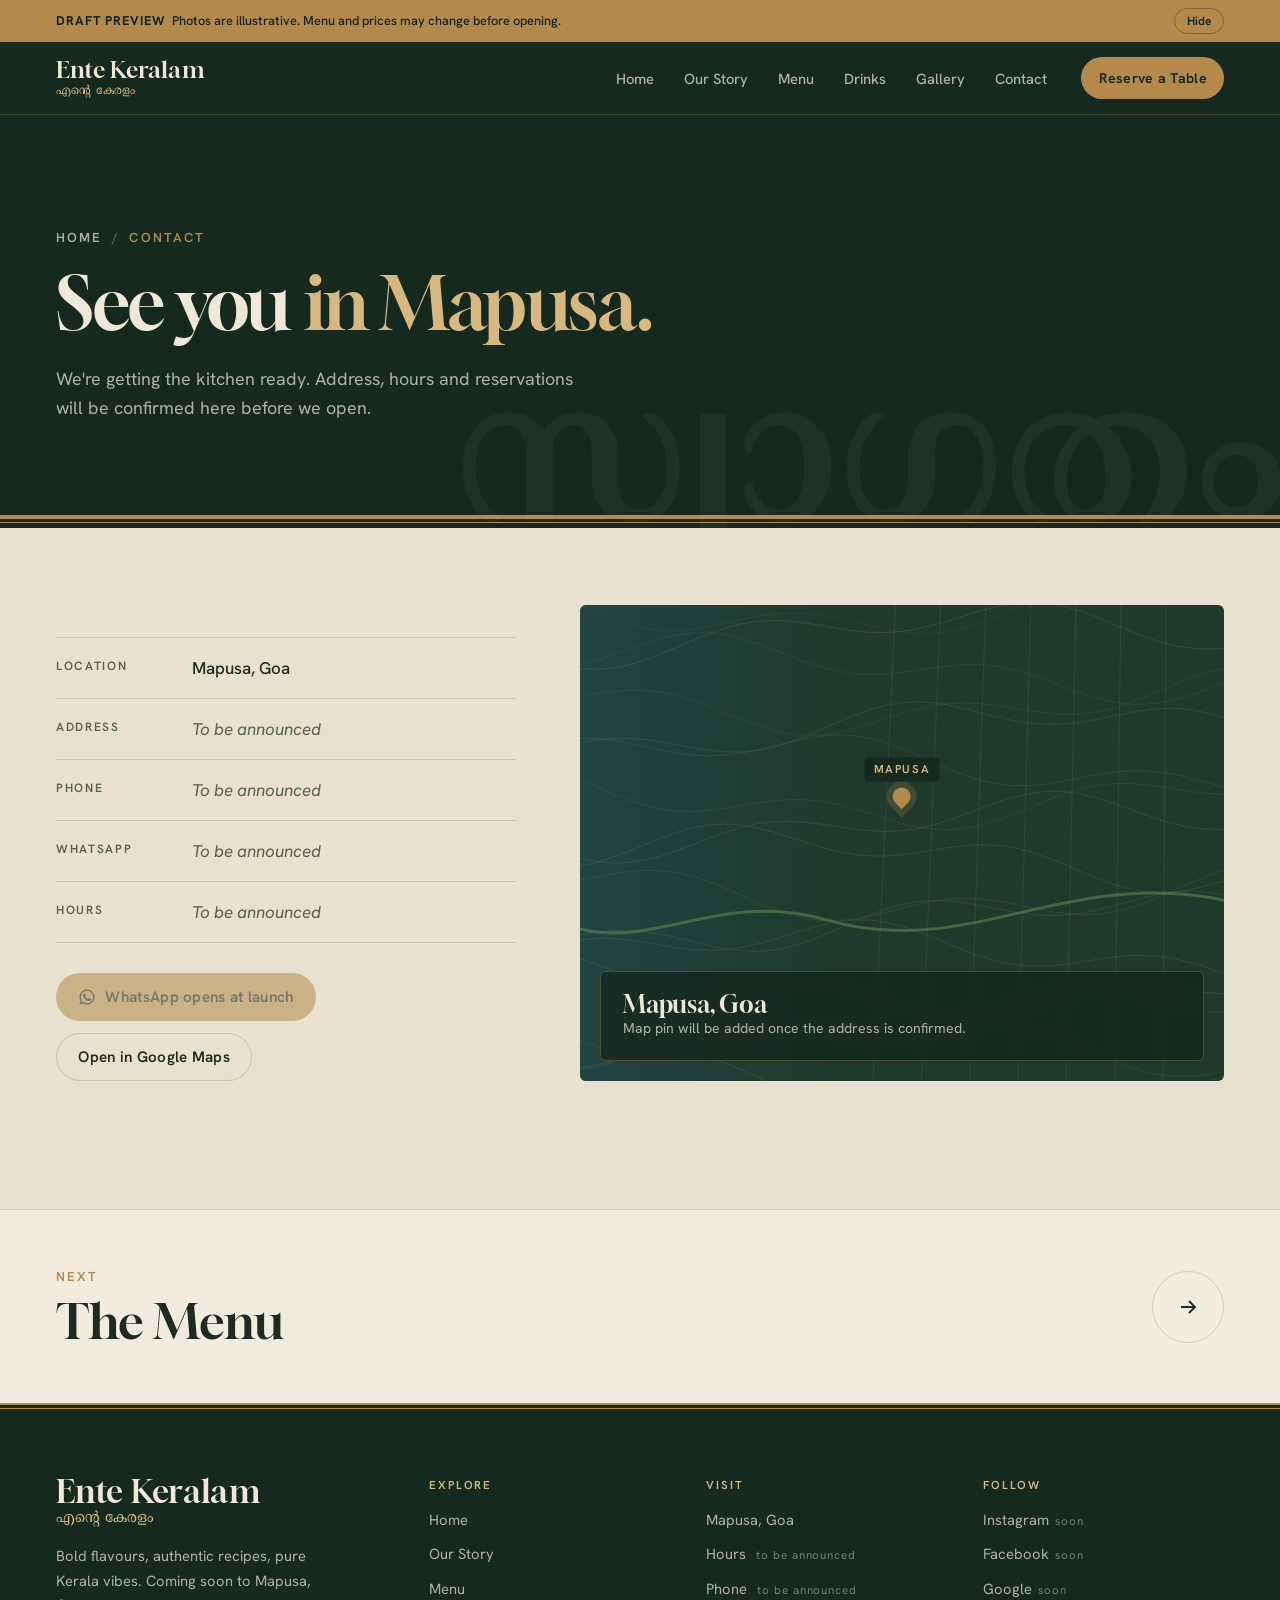
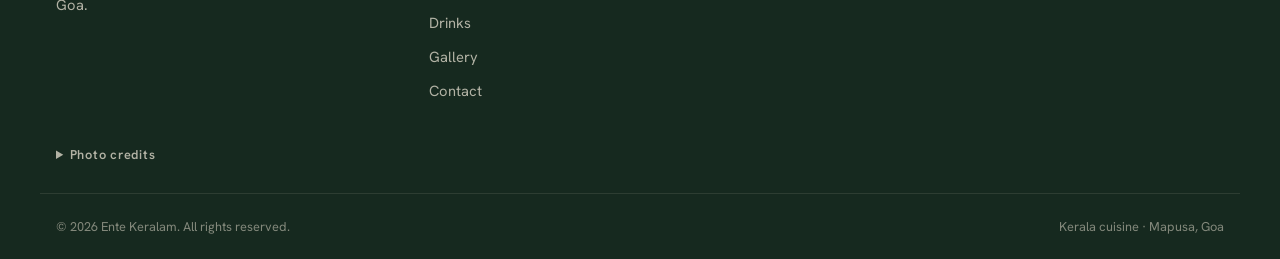
==== commit 24a7104b: "Add real opening menu and Heritage Drinks page - Menu: Matthew's Central Travancore Nasrani menu (8 " ====
--- a/contact.html
+++ b/contact.html
@@ -21,7 +21,7 @@
 
 <div class="draft-bar" id="draft-bar" hidden>
   <div class="wrap">
-    <p><b>Draft preview</b>Photos are illustrative and the menu is a sample. Final content to come.</p>
+    <p><b>Draft preview</b>Photos are illustrative. Menu and prices may change before opening.</p>
     <button type="button" id="draft-close">Hide</button>
   </div>
 </div>
@@ -38,6 +38,7 @@
         <li><a href="index.html">Home</a></li>
         <li><a href="story.html">Our Story</a></li>
         <li><a href="menu.html">Menu</a></li>
+        <li><a href="drinks.html">Drinks</a></li>
         <li><a href="gallery.html">Gallery</a></li>
         <li><a href="contact.html" aria-current="page">Contact</a></li>
       </ul>
@@ -117,6 +118,7 @@
         <li><a href="index.html">Home</a></li>
         <li><a href="story.html">Our Story</a></li>
         <li><a href="menu.html">Menu</a></li>
+        <li><a href="drinks.html">Drinks</a></li>
         <li><a href="gallery.html">Gallery</a></li>
         <li><a href="contact.html">Contact</a></li>
       </ul>
--- a/assets/css/styles.css
+++ b/assets/css/styles.css
@@ -449,3 +449,47 @@
 }
 
 .sr-only{position:absolute;width:1px;height:1px;padding:0;margin:-1px;overflow:hidden;clip:rect(0 0 0 0);white-space:nowrap;border:0}
+
+/* ================= Real menu list ================= */
+.menu-list,.drink-list{list-style:none;margin:0;padding:0;display:grid;grid-template-columns:repeat(2,minmax(0,1fr));column-gap:clamp(32px,5vw,64px);border-top:1px solid var(--line)}
+.mi,.drink{display:flex;gap:16px;align-items:flex-start;padding:18px 0;border-bottom:1px solid var(--line);min-width:0}
+.mi-thumb{flex:none;width:64px;height:64px;border-radius:50%;overflow:hidden;background:var(--paper)}
+.mi-thumb img{width:100%;height:100%;object-fit:cover}
+.mi-body,.drink-body{flex:1;min-width:0}
+.mi-top{display:flex;align-items:baseline;gap:10px}
+.mi-top h3{font-family:var(--f-display);font-size:1.2rem;line-height:1.25;display:flex;gap:10px;align-items:baseline;min-width:0}
+.mi-top h3 .veg-mark{transform:translateY(1px)}
+.mi-dots{flex:1 1 16px;min-width:16px;border-bottom:1px dotted color-mix(in srgb,var(--ink) 30%,transparent);transform:translateY(-5px)}
+.mi .price,.drink .price{flex:none}
+.mi p,.drink p{font-size:.92rem;color:var(--ink-soft);margin-top:4px;max-width:46ch}
+.menu-empty{grid-column:1/-1;padding:36px 0;color:var(--ink-soft)}
+.menu-foot a:not(.btn){color:var(--teak)}
+
+/* ================= Drinks page ================= */
+.drink-photos{display:grid;grid-template-columns:1.3fr 1fr 1fr 1fr 1.3fr;gap:clamp(10px,1.4vw,16px);align-items:end}
+.dp{margin:0;display:flex;flex-direction:column;gap:8px;min-width:0}
+.dp img{width:100%;aspect-ratio:3/4;object-fit:cover;border-radius:4px}
+.dp:nth-child(odd) img{aspect-ratio:4/5}
+.dp figcaption{font-size:.78rem;color:var(--ink-soft)}
+.drink{gap:18px;padding:22px 0}
+.glass{flex:none;width:30px;height:48px;color:color-mix(in srgb,var(--ink) 45%,transparent);margin-top:2px}
+.drink-note{display:block;font-size:.72rem;letter-spacing:.12em;text-transform:uppercase;font-weight:600;color:var(--teak);margin-top:4px}
+.drink-note b{display:inline-block;margin-left:8px;padding:2px 8px;border-radius:999px;background:var(--brass);color:#14231b;letter-spacing:.08em;font-size:.66rem;vertical-align:1px}
+.on-dark .drink-list,.on-dark .drink{border-color:rgba(239,232,216,.14)}
+.on-dark .mi-top h3{color:var(--on-forest)}
+.on-dark .drink p{color:var(--on-forest-soft)}
+.on-dark .drink-note{color:var(--brass-soft)}
+.on-dark .price{color:var(--brass-soft)}
+.on-dark .mi-dots{border-color:rgba(239,232,216,.25)}
+.on-dark .glass{color:rgba(239,232,216,.55)}
+.drinks-more{display:flex;flex-wrap:wrap;justify-content:space-between;align-items:flex-end;gap:20px 40px}
+.drinks-more h2{font-size:var(--s-3);font-size:clamp(1.6rem,3vw,2.4rem);margin-top:12px}
+.drinks-more p{color:var(--ink-soft);margin-top:12px;max-width:52ch}
+
+@media (max-width:1120px) and (min-width:901px){.nav-links{gap:20px}.nav-panel{gap:22px!important}.nav-cta{padding-inline:1em}}
+@media (max-width:760px){
+  .menu-list,.drink-list{grid-template-columns:1fr}
+  .drink-photos{grid-template-columns:none;grid-auto-flow:column;grid-auto-columns:62%;overflow-x:auto;scroll-snap-type:x mandatory;padding-bottom:6px}
+  .dp{scroll-snap-align:start}
+  .mi-thumb{width:52px;height:52px}
+}
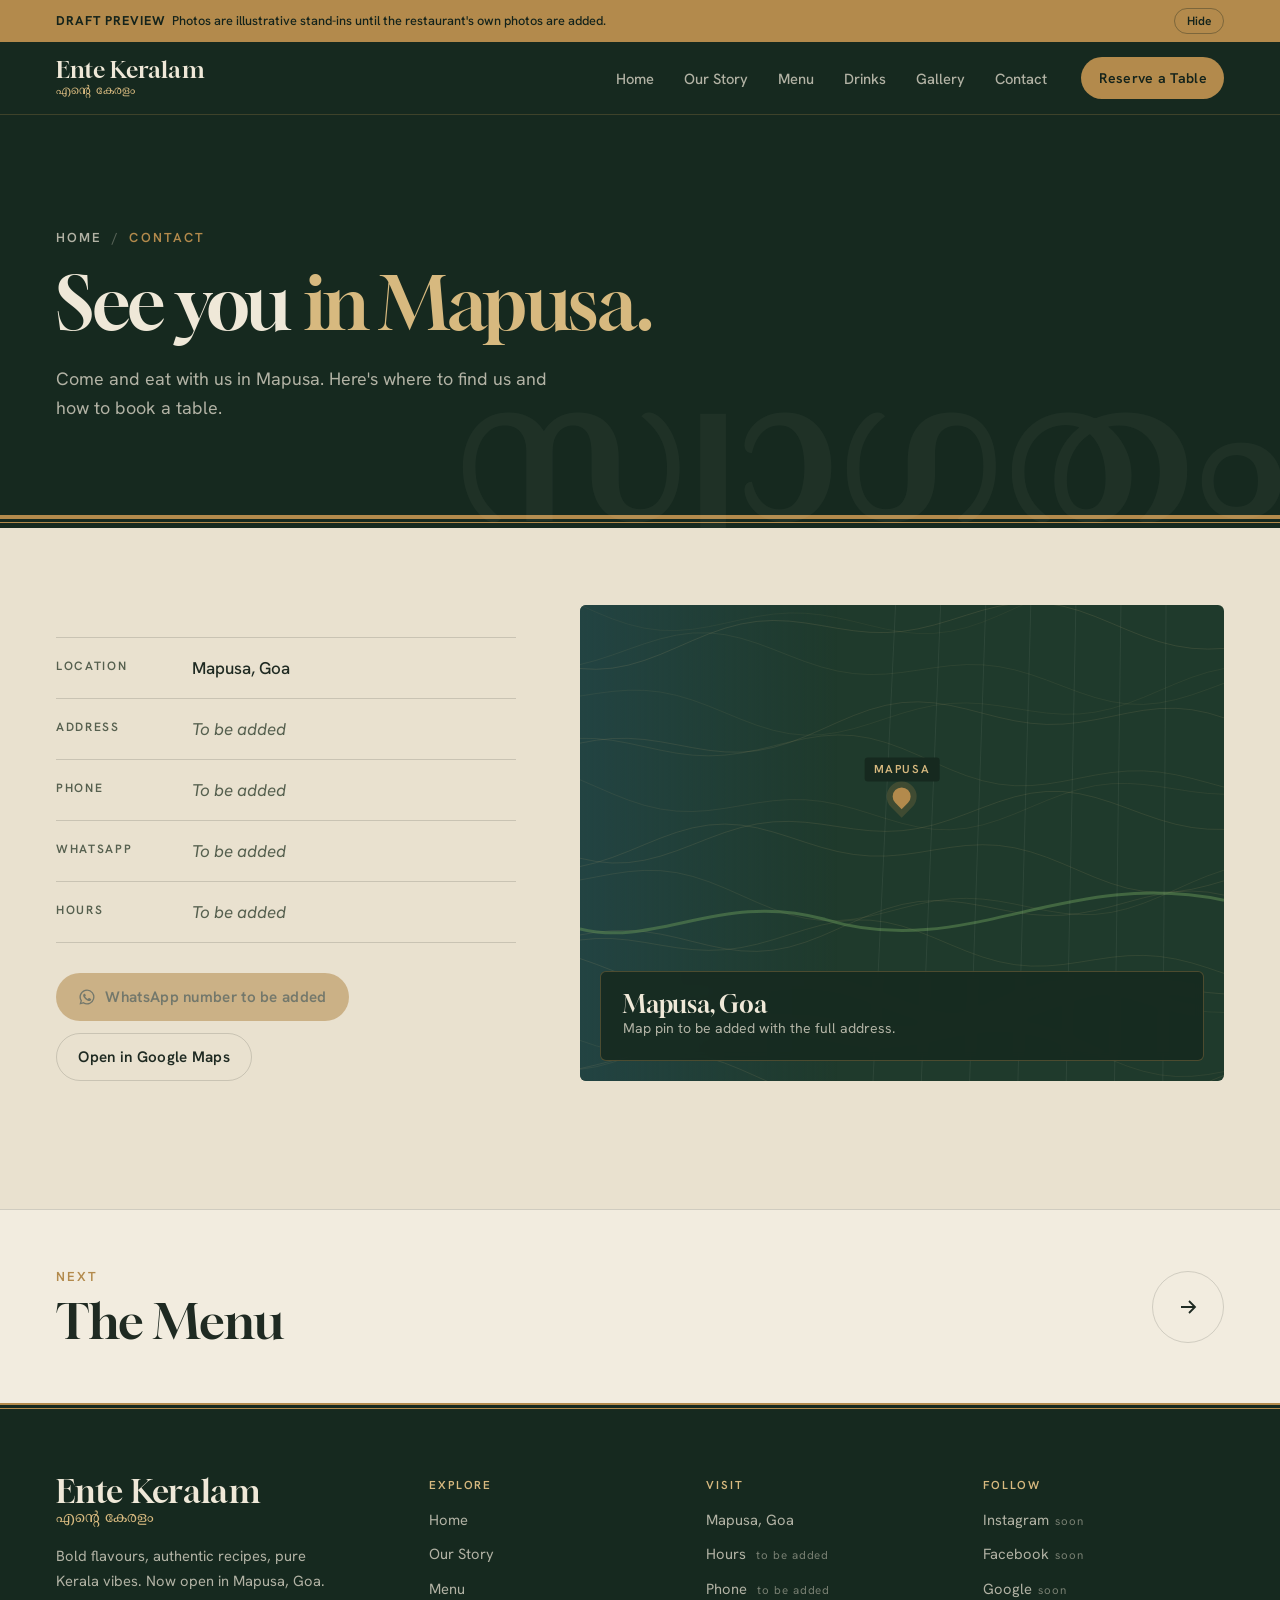
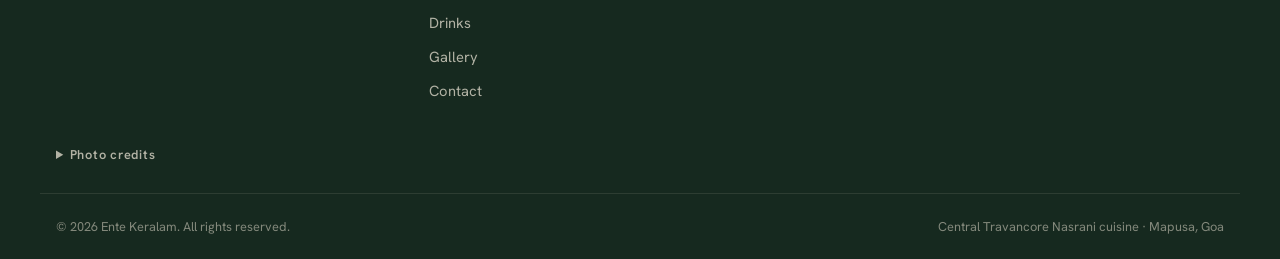
==== commit fe041375: "Present Ente Keralam as open in Mapusa Replace all coming-soon and pre-opening wording with now-open" ====
--- a/contact.html
+++ b/contact.html
@@ -4,9 +4,9 @@
 <meta charset="utf-8">
 <meta name="viewport" content="width=device-width, initial-scale=1, viewport-fit=cover">
 <title>Contact · Ente Keralam</title>
-<meta name="description" content="Find Ente Keralam in Mapusa, Goa. Address, opening hours and reservations coming soon.">
+<meta name="description" content="Find Ente Keralam in Mapusa, Goa: location, opening hours and reservations.">
 <meta property="og:title" content="Contact · Ente Keralam">
-<meta property="og:description" content="Find Ente Keralam in Mapusa, Goa. Address, opening hours and reservations coming soon.">
+<meta property="og:description" content="Find Ente Keralam in Mapusa, Goa: location, opening hours and reservations.">
 <meta property="og:type" content="website">
 <meta name="theme-color" content="#16291f">
 <link rel="icon" href="data:image/svg+xml,%3Csvg xmlns='http://www.w3.org/2000/svg' viewBox='0 0 64 64'%3E%3Crect width='64' height='64' rx='14' fill='%2316291f'/%3E%3Cpath d='M32 12c5 7 8 12 8 17a8 8 0 0 1-16 0c0-5 3-10 8-17z' fill='%23d7b97f'/%3E%3Crect x='18' y='44' width='28' height='4' rx='2' fill='%23b38a4c'/%3E%3Crect x='24' y='50' width='16' height='3' rx='1.5' fill='%23b38a4c'/%3E%3C/svg%3E">
@@ -21,7 +21,7 @@
 
 <div class="draft-bar" id="draft-bar" hidden>
   <div class="wrap">
-    <p><b>Draft preview</b>Photos are illustrative. Menu and prices may change before opening.</p>
+    <p><b>Draft preview</b>Photos are illustrative stand-ins until the restaurant's own photos are added.</p>
     <button type="button" id="draft-close">Hide</button>
   </div>
 </div>
@@ -53,7 +53,7 @@
   <div class="wrap">
     <nav class="crumbs" aria-label="Breadcrumb"><a href="index.html">Home</a><span aria-hidden="true">/</span><span>Contact</span></nav>
     <h1 id="page-title">See you <em>in Mapusa.</em></h1>
-    <p class="lede">We're getting the kitchen ready. Address, hours and reservations will be confirmed here before we open.</p>
+    <p class="lede">Come and eat with us in Mapusa. Here's where to find us and how to book a table.</p>
   </div>
   <div class="ml-mark" aria-hidden="true" lang="ml">സ്വാഗതം</div>
   <div class="kasavu" aria-hidden="true"></div>
@@ -85,7 +85,7 @@
       <div class="map-card">
         <div>
           <h3>Mapusa, Goa</h3>
-          <p>Map pin will be added once the address is confirmed.</p>
+          <p>Map pin to be added with the full address.</p>
         </div>
       </div>
     </div>
@@ -110,7 +110,7 @@
   <div class="wrap footer-grid">
     <div class="footer-brand">
       <span class="brand"><span class="brand-en">Ente Keralam</span><span class="brand-ml" lang="ml">എന്റെ കേരളം</span></span>
-      <p class="tagline">Bold flavours, authentic recipes, pure Kerala vibes. Coming soon to Mapusa, Goa.</p>
+      <p class="tagline">Bold flavours, authentic recipes, pure Kerala vibes. Now open in Mapusa, Goa.</p>
     </div>
     <div>
       <h4>Explore</h4>
@@ -145,7 +145,7 @@
   </div>
   <div class="wrap footer-base">
     <span>© <span id="year"></span> Ente Keralam. All rights reserved.</span>
-    <span>Kerala cuisine · Mapusa, Goa</span>
+    <span>Central Travancore Nasrani cuisine · Mapusa, Goa</span>
   </div>
 </footer>
 
